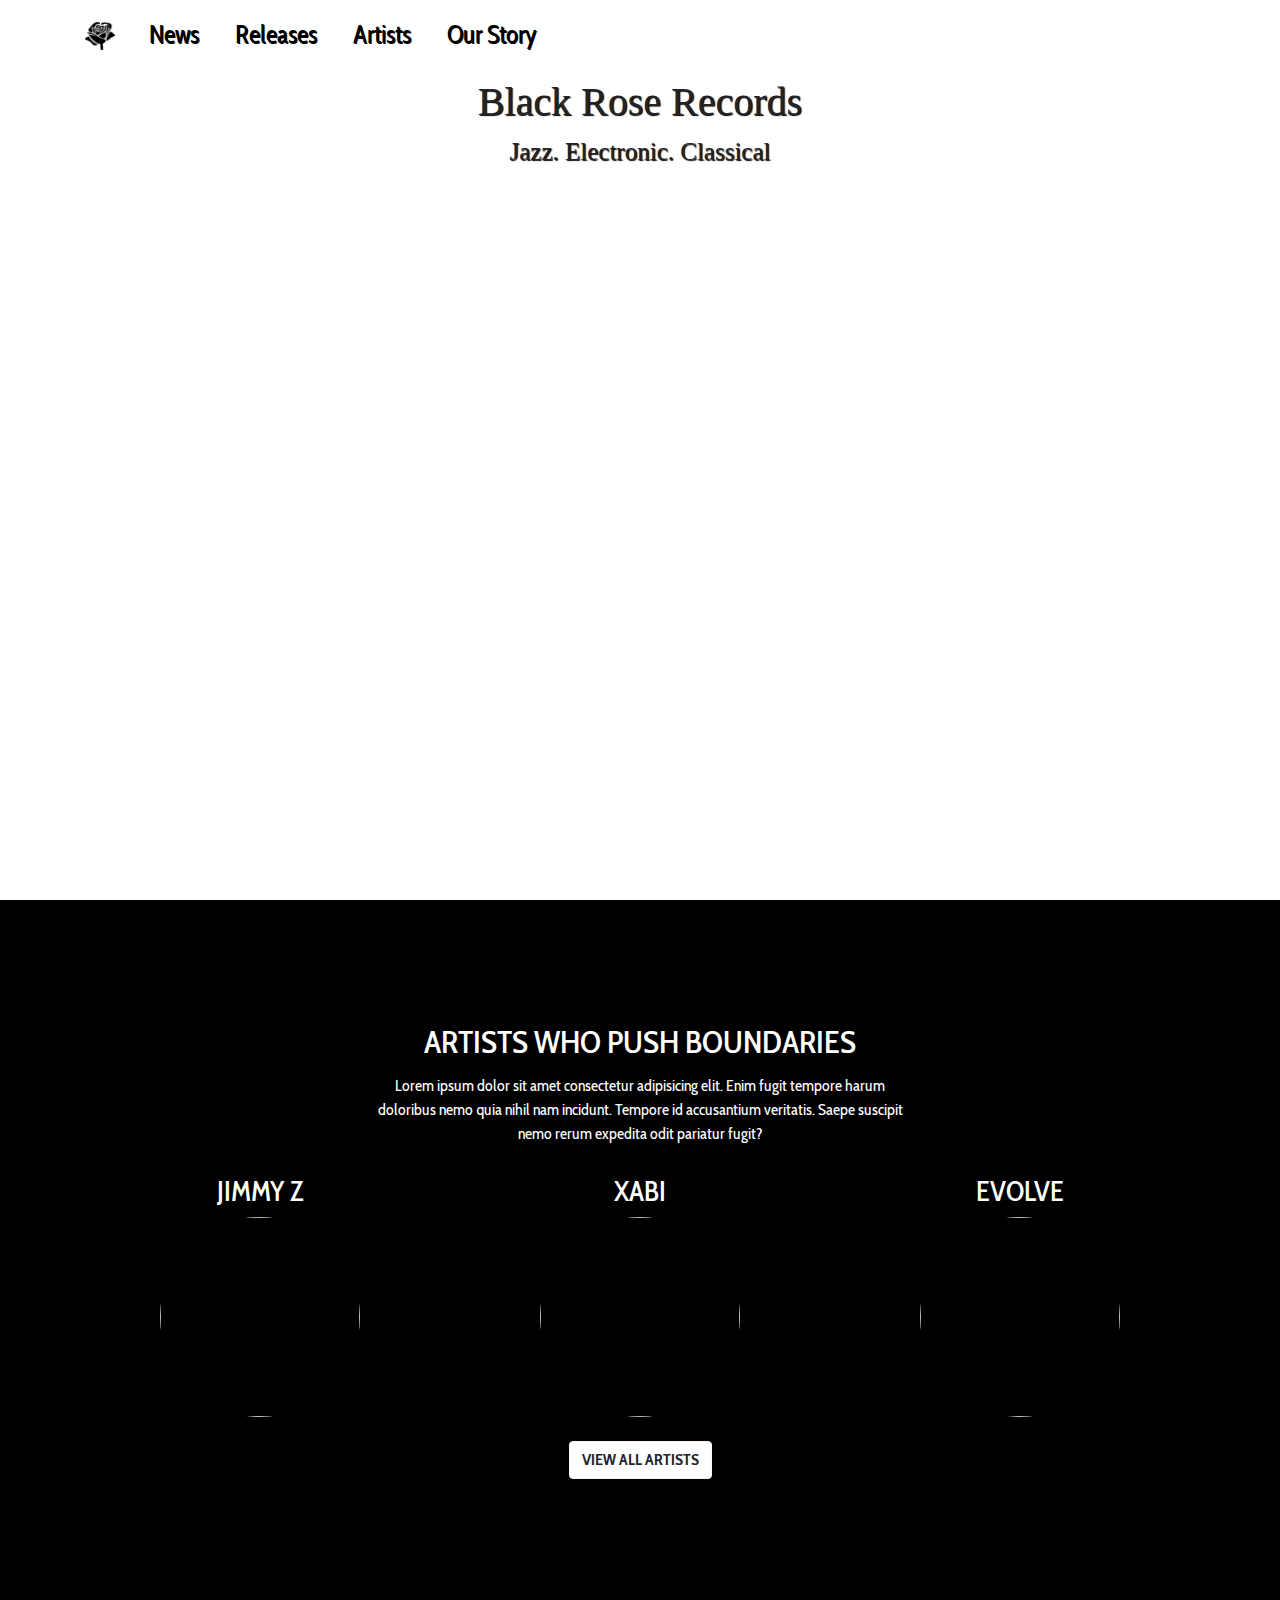
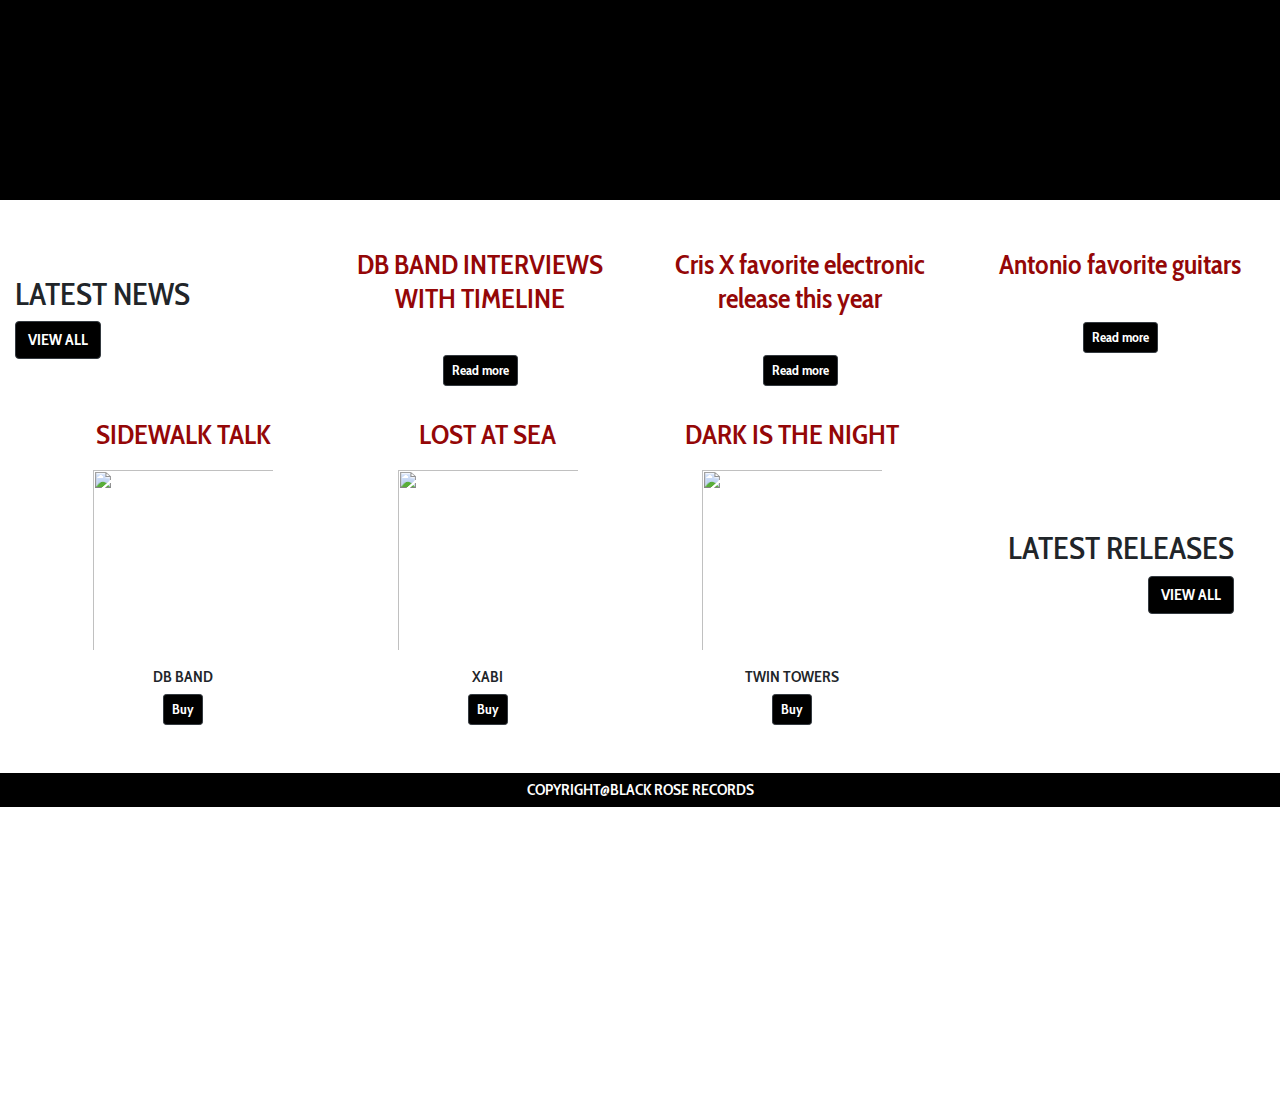
==== index.html @ dcd626a1 "website landing page" ====
<!DOCTYPE html>
<html lang="en">

<head>
    <meta charset="UTF-8">
    <meta name="viewport" content="width=device-width, initial-scale=1.0">
    <meta http-equiv="X-UA-Compatible" content="ie=edge">
    <title>Black Rose Records</title>

    <!-- Boostrap -->
    <link rel="stylesheet" href="https://stackpath.bootstrapcdn.com/bootstrap/4.3.1/css/bootstrap.min.css"
        integrity="sha384-ggOyR0iXCbMQv3Xipma34MD+dH/1fQ784/j6cY/iJTQUOhcWr7x9JvoRxT2MZw1T" crossorigin="anonymous">
    
    <!-- Font Awesome-->
    <script src="https://kit.fontawesome.com/4837e656e5.js"></script>
    <!--Google Fonts-->
    <link href="https://fonts.googleapis.com/css?family=Cabin+Condensed|Gentium+Book+Basic:700&display=swap" rel="stylesheet">

    <!-- My CSS-->
    <link rel="stylesheet" href="app.css">

</head>

<body>

    <nav class="navbar navbar-expand-lg fixed-top">
        <div class="container"> 
        
        
        <a class="navbar-brand order-2" href="index.html"><img src="rose-shape.png" alt="logo"></a> 
        <div class="navbar-bar order-1 order-lg-3 mr-auto">
            <a target="_blank" href="https://www.instagram.com/"><i class="fab fa-instagram "></i></a>
            <a target="_blank" href="https://twitter.com/home"><i class="fab fa-twitter-square "></i></a>
            <a target="_blank" href="https://www.facebook.com"><i class="fab fa-facebook-square "></i></a>
             
        </div>

        <button class="navbar-toggler ml-auto order-3" type="button" data-toggle="collapse" data-target="#navbarNavDropdown"
            aria-controls="navbarNavDropdown" aria-expanded="false" aria-label="Toggle navigation">
            <span class="navbar-toggler-icon"><i class="fas fa-bars"></i>
            </span>
        </button>
 <!-- <div>Icons made by <a href="https://www.flaticon.com/authors/freepik" title="Freepik">Freepik</a> from <a href="https://www.flaticon.com/" title="Flaticon">www.flaticon.com</a></div> -->

        <div class="collapse navbar-collapse order-3 order-lg-2" id="navbarNavDropdown">
            <ul class="navbar-nav">
                <li class="nav-item">
                    <a class="nav-link" href="views/news.html">News <span class="sr-only">(current)</span></a>
                </li>
                <li class="nav-item">
                    <a class="nav-link" href="views/releases.html">Releases <span class="sr-only">(current)</span></a>
                </li>
                <li class="nav-item">
                    <a class="nav-link" href="views/artist.html">Artists</a>
                </li>
                <li class="nav-item">
                    <a class="nav-link" href="views/ourstory.html">Our Story</a>
                </li>
            </ul>
        </div>
       
        
        
    </nav>


    <header>
        <div class="myflexTitle">
            <div class="title d-lg-block">
                <h1>Black Rose Records</h1>
                <h2>Jazz. Electronic. Classical</h2>
            </div>
            <div class="collage">
                <img src="https://images.unsplash.com/photo-1503853585905-d53f628e46ac?ixlib=rb-1.2.1&ixid=eyJhcHBfaWQiOjEyMDd9&auto=format&fit=crop&w=500&q=60"
                    alt="">
                <img src="https://images.pexels.com/photos/1694900/pexels-photo-1694900.jpeg?auto=compress&cs=tinysrgb&dpr=1&w=500"
                    alt="">
                <img src="https://images.pexels.com/photos/1813211/pexels-photo-1813211.jpeg?auto=compress&cs=tinysrgb&dpr=1&w=500"
                    alt=""> 
                    
            </div>
        </div>
    </header>

    
        <!--Brief label description-->
        <div id="infoOne" class="myflex">
            <div class="container pt-5">
                <div class="row justify-content-center">
                    <div class="col-6 text-center">
                        <h2>ARTISTS WHO PUSH BOUNDARIES</h2>
                        <p>Lorem ipsum dolor sit amet consectetur adipisicing elit. Enim fugit tempore harum doloribus nemo quia nihil nam incidunt. Tempore id accusantium veritatis. Saepe suscipit nemo rerum expedita odit pariatur fugit?</p>
                    </div>
                </div>
               
                <div id="artistCarousel" class="row my-2 text-center">
                    <div class="col-4">
                        <div>
                            <h3>JIMMY Z</h3>
                            <img class="bandProfile" src="https://images.pexels.com/photos/1358817/pexels-photo-1358817.jpeg?auto=compress&cs=tinysrgb&dpr=1&w=500" alt="">                            
                        </div>
                    </div>
                    <div class="col-4">
                        <div>
                            <h3>XABI</h3>
                            <img class="bandProfile" src="https://images.pexels.com/photos/2350325/pexels-photo-2350325.jpeg?auto=compress&cs=tinysrgb&dpr=1&w=500" alt="">
                    </div>
                    </div>
                    <div class="col-4">
                        <div>
                            <h3>EVOLVE</h3>
                            <img class="bandProfile" src="https://images.unsplash.com/photo-1486092642310-0c4e84309adb?ixlib=rb-1.2.1&ixid=eyJhcHBfaWQiOjEyMDd9&auto=format&fit=crop&w=500&q=60" alt="">                         
                        </div>
                    </div>
                    <div class="col-12 my-4 text-center order-first order-lg-last">
                        <a class="btn btn-light " href="/views/artist.html">VIEW ALL ARTISTS</a>
                    </div>
                </div>

             

            </div>

        </div>
        <!-- Artists -->
        <div id="infoTwo" class="myflex">
            <div class="container-fluid pt-5 align-items-center">
                <div class="row pb-3">
                    <div class="col col-lg-3 my-3 my-lg-0 align-self-center text-center text-lg-left">
                        <h2>LATEST NEWS</h2>
                         <a class="btn btn-dark m-0" href="/views/news.html">VIEW ALL</a>
                    </div>
                    <div class="col-12 col-lg-3 my-3 my-lg-0 text-center">
                        <h3>DB BAND INTERVIEWS WITH TIMELINE</h3>
                        <img class="img-fluid smallimg"src="https://images.pexels.com/photos/2479312/pexels-photo-2479312.jpeg?auto=compress&cs=tinysrgb&dpr=1&w=500" alt="">
                       <div>
                         <a class="btn btn-sm btn-dark mt-2" href="">Read more</a>  
                       </div>
                        
                    </div>
                    <div class="col-12 col-lg-3 my-3 my-lg-0 text-center">
                        <h3>Cris X favorite electronic release this year</h3>
                        <img class="img-fluid smallimg"src="https://images.pexels.com/photos/2479312/pexels-photo-2479312.jpeg?auto=compress&cs=tinysrgb&dpr=1&w=500" alt="">
                        <div>
                         <a class="btn btn-sm btn-dark mt-2" href="">Read more</a>   
                        </div>
                        
                    </div>
                    <div class="col-12 col-lg-3 my-3 my-lg-0 text-center">
                        <h3>Antonio favorite guitars</h3>
                        <img class="img-fluid smallimg"src="https://images.pexels.com/photos/210766/pexels-photo-210766.jpeg?auto=compress&cs=tinysrgb&dpr=1&w=500" alt="">
                        <div>
                            <a class="btn btn-sm btn-dark mt-2" href="">Read more</a>
                        </div>
                    </div>
                </div>
                <div class="row text-right m-3">
                    <div class="col-12 col-lg-3 my-3 my-lg-auto text-center">
                            <h3>SIDEWALK TALK</h3>
                            <img class="img-fluid albumimg"src="https://images.pexels.com/photos/2479312/pexels-photo-2479312.jpeg?auto=compress&cs=tinysrgb&dpr=1&w=500" alt="">
                            <p>DB BAND</p>
                            <a class="btn btn-sm btn-dark" href="">Buy</a>
                        </div>
                        <div class="col-12 col-lg-3 my-3 my-lg-auto text-center">
                            <h3>LOST AT SEA</h3>
                            <img class="img-fluid albumimg"src="https://images.unsplash.com/photo-1474204075013-fafcfee9bfd7?ixlib=rb-1.2.1&ixid=eyJhcHBfaWQiOjEyMDd9&auto=format&fit=crop&w=500&q=60" alt="">
                           <p>XABI</p>
                            <a class="btn btn-sm btn-dark" href="">Buy</a>
                        </div>
                        <div class="col-12 col-lg-3 my-3 my-lg-auto text-center">
                            <h3>DARK IS THE NIGHT</h3>
                            <img class="img-fluid albumimg"src="https://images.unsplash.com/photo-1542107362-914757b935e1?ixlib=rb-1.2.1&ixid=eyJhcHBfaWQiOjEyMDd9&auto=format&fit=crop&w=500&q=60" alt="">
                            <p>TWIN TOWERS</p>
                            <a class="btn btn-sm btn-dark" href="">Buy</a>
                        </div>
                        <div class="col align-self-center my-3 my-lg-auto order-first order-lg-last text-center text-lg-right">
                                <h2>LATEST RELEASES</h2>
                                <a class="btn btn-dark  m-0" href="/views/releases.html">VIEW ALL</a>
                        </div>
                </div> 
                <div id="footer" class="row text-center mt-5">
                    <div class="col">
                        <p>COPYRIGHT@BLACK ROSE RECORDS</p>
                    </div>
                </div>

               
            
            </div>      
           
           
        </div>  

      
         
                
            
  









    <!-- Boostrap scripts-->
    <script src="https://code.jquery.com/jquery-3.3.1.slim.min.js"
        integrity="sha384-q8i/X+965DzO0rT7abK41JStQIAqVgRVzpbzo5smXKp4YfRvH+8abtTE1Pi6jizo"
        crossorigin="anonymous"></script>
    <script src="https://cdnjs.cloudflare.com/ajax/libs/popper.js/1.14.7/umd/popper.min.js"
        integrity="sha384-UO2eT0CpHqdSJQ6hJty5KVphtPhzWj9WO1clHTMGa3JDZwrnQq4sF86dIHNDz0W1"
        crossorigin="anonymous"></script>
    <script src="https://stackpath.bootstrapcdn.com/bootstrap/4.3.1/js/bootstrap.min.js"
        integrity="sha384-JjSmVgyd0p3pXB1rRibZUAYoIIy6OrQ6VrjIEaFf/nJGzIxFDsf4x0xIM+B07jRM"
        crossorigin="anonymous"></script>

    <!-- MY javascript-->
    <script src="app.js"></script>
</body>

</html>
---- app.css ----
* {
    margin: 0px;
    padding: 0px;
    border: 0px;
}

body {
    font-family: 'Cabin Condensed', sans-serif;
}

.navbar {
    justify-content: none;
    background-color: white;
}


.navbar li a {
    color: black;
    margin: 0 10px;
    font-size: 25px;
    transition: 0.5s;
    text-shadow: 1px 1px #000000;
}
a .fab {
    font-size: 30px;
    color: black;
}
a:hover .fab {
    color: rgb(148, 7, 7);;
    transition: 0.5s;
}

.logo {
    width: 100px;
}

.navbar-brand img {
    width: 50px;
}
.navbar a:hover {
    color: rgb(148, 7, 7);;
    text-decoration: underline;
}
.navbar a.active  {
    color: rgb(148, 7, 7);;
    text-decoration: underline;
}

.collage img {
    width: 300px;
    padding: 0px;
    margin: 0px;
    border: 0px;
    border-radius: 15px;
    box-shadow: 3px 3px 5px #1f1f1f94
}

.myflexTitle {
    display: inline-flex;
    width: 100%;
    min-height: 100vh;
}

.myflex{
    display: inline-flex;
    width: 100%;
    min-height: 100vh;

}

.title {
    width: 45%;
    align-self: center;
    text-align: center;
    font-family: 'Gentium Book Basic', serif;
    text-shadow: 1px 1px 1px #000000;
}

.title h1 {
    font-size: 60px;
}

.titlefont {
    font-family: 'Gentium Book Basic', serif;
}

.collage {
    position: relative;
    margin: 30px 1%;
    max-width: 40%;

}

.collage img {
    position: absolute;
  
}

.collage img:nth-child(1){
    top: 130px;

}
.collage img:nth-child(2){
    top: 90px;
    left: 200px;
}
.collage img:nth-child(3){
    top: 50px;
    left: 400px;
    z-index: -1;
}

#infoOne {
    background-color: black;
    color: white;
    padding-top: 75px;
    line-height: 1.5rem;
}

#infoOne p {
    
    padding: 5px;
}

.bandProfile {
    width: 300px;
    height: 300px;
    border-radius: 50%;
    object-fit: cover;
}

#infoTwo {
    padding-top: 0px;
}

#infoTwo p {
    font-weight: 600;
    padding: 0px;
    margin: 5px;

}

#infoTwo h3 {
    color: rgb(148, 7, 7);
    font-weight: 600;
}

.smallimg {
    width: 300px;
}

.albumimg {
    width: 200px;
    height: 200px;
    padding: 10px;
    object-fit: cover;
}

.btn-light {
    background-color: white;
    font-weight: bold;
}

.btn-dark {
    background-color: black;
    transition:  0.5s;
    font-weight: bold;
}

.btn-dark:hover, .btn-light:hover {
    background-color: rgb(148, 7, 7);;
    border: 1px rgb(148, 7, 7) solid;
    color: white;
    font-weight: bold;
}

#footer {
    background-color: black;
    color: white;
    margin-top: 150px;
}

/* MEDIA SECTION */

@media (max-width: 1300px) { 

    .title {
        max-width: 100%;
    }
    
    .title h1 {
        font-size: 40px;
        padding: 3px;
    }

    .title h2 {
        font-size: 25px;
        padding: 0px;
    }
  

    .myflexTitle {
        padding-top: 75px;
        flex-direction: column;
    }

    .collage {
        max-width: 75%;
        margin: 0 12.5%;
    }

    .collage img {
    width: 215px;

        }


    .collage img:nth-child(1){
        top: 100px;
        left: 200px;
    
    }
    .collage img:nth-child(2){
        top: 25px;
        left: 320px;
    }
    .collage img:nth-child(3){
        top: 50px;
        left: 440px;
        z-index: -1;
    }

    .navbar-brand img {
        width: 30px;
    }

    a.fab {
        font-size: 15px;
        padding: 0 10px;
    }

    .bandProfile {
        width: 200px;
        height: 200px;
        border-radius: 50%;
        object-fit: cover;
    }


 }

 @media (max-width: 990px) {
     
    .collage img {
        width: 175px;
       
    }
    .collage img:nth-child(1){
        top: 100px;
        left: 115px;
       
    
    }
    .collage img:nth-child(2){
        top: 25px;
        left: 225px;
    }
    .collage img:nth-child(3){
        top: 50px;
        left: 350px;
        z-index: -1;
    }




  }


 /* Medium devices (tablets, 768px and up) */
@media (max-width: 767px) { 
   

       .collage img {
        width: 150px;
    }
    .collage img:nth-child(1){
        top: 100px;
        left: 70px;
       
    
    }
    .collage img:nth-child(2){
        top: 25px;
        left: 155px;
    }
    .collage img:nth-child(3){
        top: 50px;
        left: 255px;
        z-index: -1;
    }
    
    .title h1 {
        font-size: 30px;
        padding: 3px;
    }

    .title h2 {
        font-size: 18px;
        padding: 0px;
    }

    .bandProfile {
        width: 100px;
        height: 100px;
       
    }




}


/* Small devices (landscape phones, 576px and up) */
@media (max-width: 575px) { 
   

    .collage img {
        width: 150px;
    }
    .collage img:nth-child(1){
        top: 100px;
        left: 15px;
       
    
    }
    .collage img:nth-child(2){
        top: 25px;
        left: 90px;
    }
    .collage img:nth-child(3){
        top: 50px;
        left: 190px;
        z-index: -1;
    }

    .title h1 {
        font-size: 30px;
        padding: 3px;
    }

    .title h2 {
        font-size: 18px;
        padding: 0px;
    }
  

    .myflexTitle {
        padding-top: 75px;
        flex-direction: column;
    }


 }
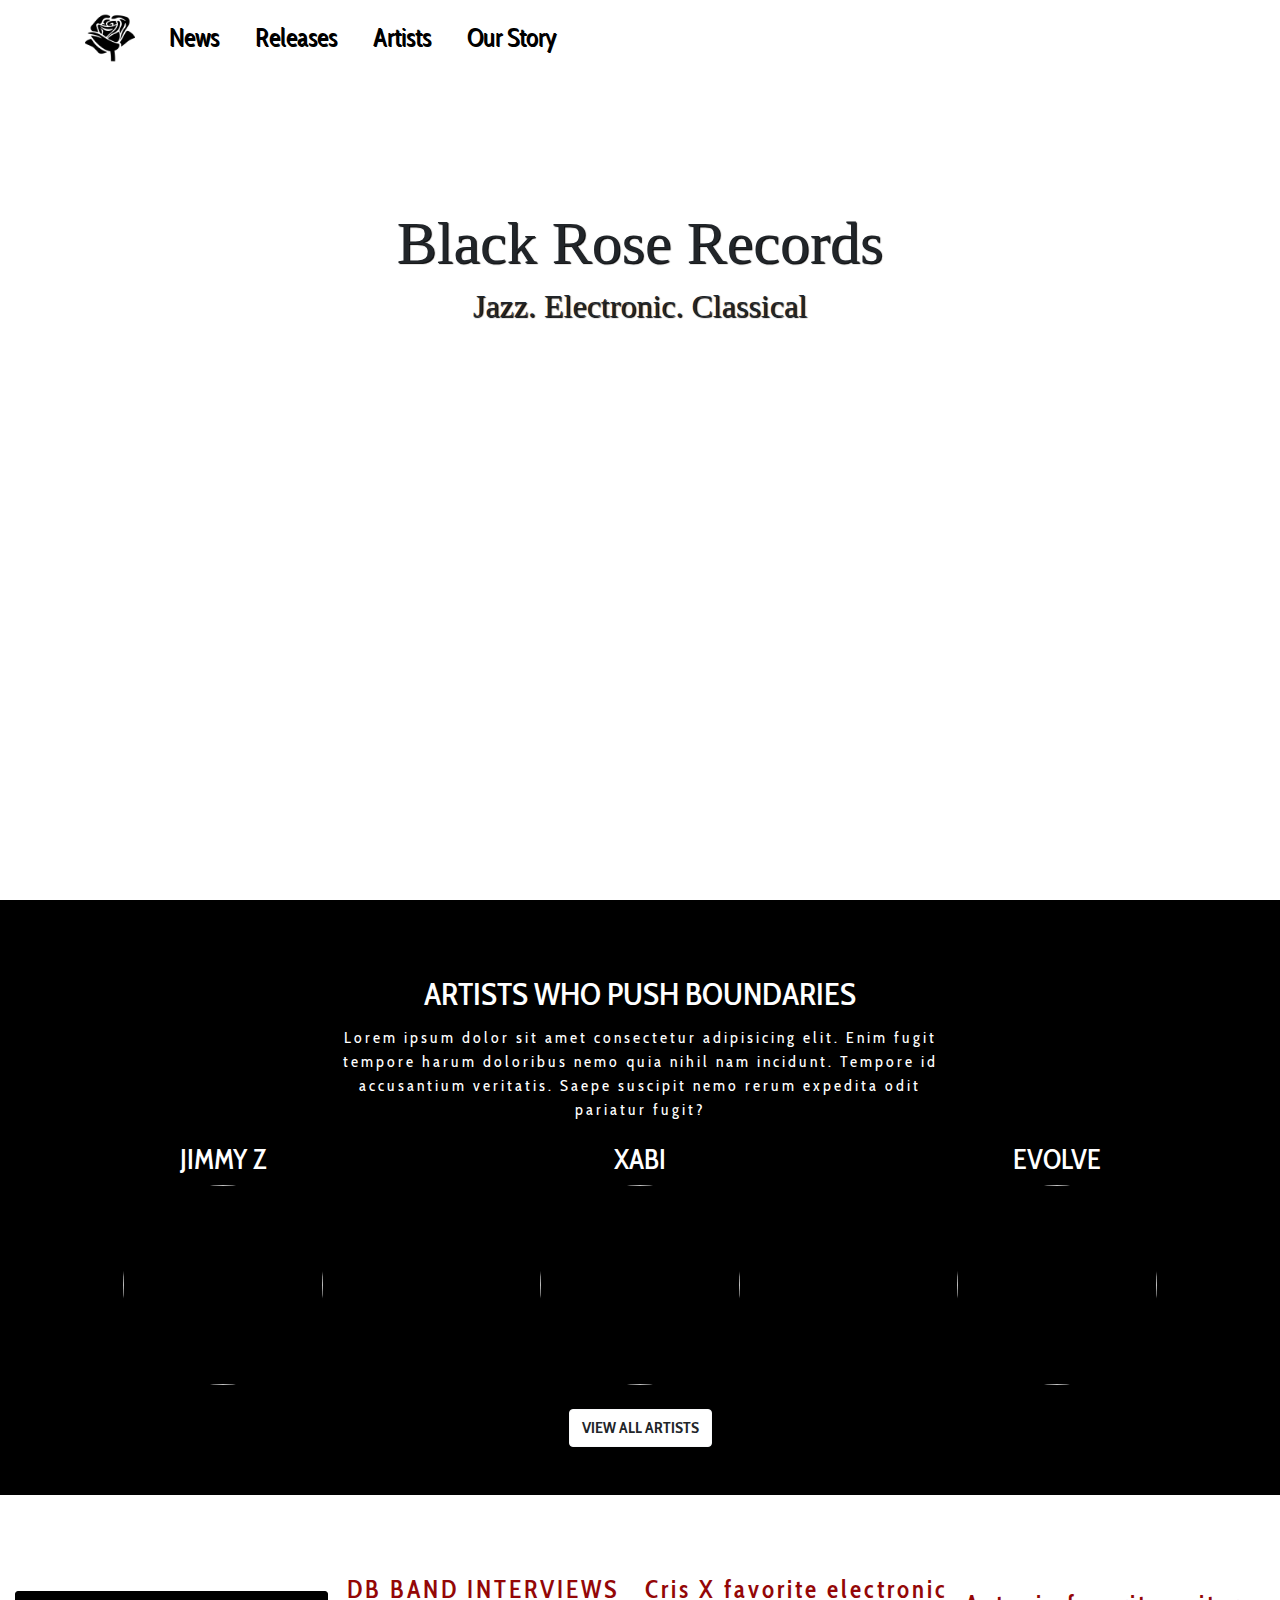
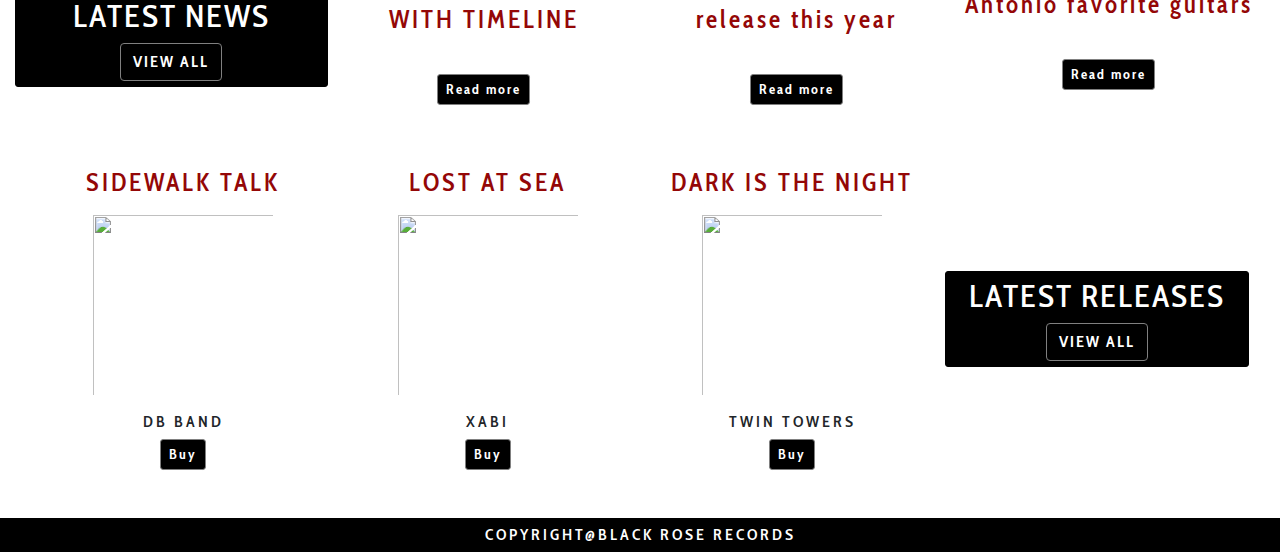
==== commit b4126da4: "adjust for mobile" ====
--- a/index.html
+++ b/index.html
@@ -10,192 +10,218 @@
     <!-- Boostrap -->
     <link rel="stylesheet" href="https://stackpath.bootstrapcdn.com/bootstrap/4.3.1/css/bootstrap.min.css"
         integrity="sha384-ggOyR0iXCbMQv3Xipma34MD+dH/1fQ784/j6cY/iJTQUOhcWr7x9JvoRxT2MZw1T" crossorigin="anonymous">
-    
+
     <!-- Font Awesome-->
     <script src="https://kit.fontawesome.com/4837e656e5.js"></script>
     <!--Google Fonts-->
-    <link href="https://fonts.googleapis.com/css?family=Cabin+Condensed|Gentium+Book+Basic:700&display=swap" rel="stylesheet">
+    <link href="https://fonts.googleapis.com/css?family=Cabin+Condensed|Gentium+Book+Basic:700&display=swap"
+        rel="stylesheet">
 
     <!-- My CSS-->
-    <link rel="stylesheet" href="app.css">
+    <link rel="stylesheet" href="stylesheets/app.css">
 
 </head>
 
 <body>
 
     <nav class="navbar navbar-expand-lg fixed-top">
-        <div class="container"> 
-        
-        
-        <a class="navbar-brand order-2" href="index.html"><img src="rose-shape.png" alt="logo"></a> 
-        <div class="navbar-bar order-1 order-lg-3 mr-auto">
-            <a target="_blank" href="https://www.instagram.com/"><i class="fab fa-instagram "></i></a>
-            <a target="_blank" href="https://twitter.com/home"><i class="fab fa-twitter-square "></i></a>
-            <a target="_blank" href="https://www.facebook.com"><i class="fab fa-facebook-square "></i></a>
-             
-        </div>
-
-        <button class="navbar-toggler ml-auto order-3" type="button" data-toggle="collapse" data-target="#navbarNavDropdown"
-            aria-controls="navbarNavDropdown" aria-expanded="false" aria-label="Toggle navigation">
-            <span class="navbar-toggler-icon"><i class="fas fa-bars"></i>
-            </span>
-        </button>
- <!-- <div>Icons made by <a href="https://www.flaticon.com/authors/freepik" title="Freepik">Freepik</a> from <a href="https://www.flaticon.com/" title="Flaticon">www.flaticon.com</a></div> -->
-
-        <div class="collapse navbar-collapse order-3 order-lg-2" id="navbarNavDropdown">
-            <ul class="navbar-nav">
-                <li class="nav-item">
-                    <a class="nav-link" href="views/news.html">News <span class="sr-only">(current)</span></a>
-                </li>
-                <li class="nav-item">
-                    <a class="nav-link" href="views/releases.html">Releases <span class="sr-only">(current)</span></a>
-                </li>
-                <li class="nav-item">
-                    <a class="nav-link" href="views/artist.html">Artists</a>
-                </li>
-                <li class="nav-item">
-                    <a class="nav-link" href="views/ourstory.html">Our Story</a>
-                </li>
-            </ul>
-        </div>
-       
-        
-        
+        <div class="container">
+
+
+            <a class="navbar-brand order-2" href="index.html"><img src="resources/rose-shape.png" alt="logo"></a>
+            <div class="navbar-bar order-1 order-lg-3 mr-auto">
+                <a target="_blank" href="https://www.instagram.com/"><i class="fab fa-instagram "></i></a>
+                <a target="_blank" href="https://twitter.com/home"><i class="fab fa-twitter-square "></i></a>
+                <a target="_blank" href="https://www.facebook.com"><i class="fab fa-facebook-square "></i></a>
+
+            </div>
+
+            <button class="navbar-toggler ml-auto order-3" type="button" data-toggle="collapse"
+                data-target="#navbarNavDropdown" aria-controls="navbarNavDropdown" aria-expanded="false"
+                aria-label="Toggle navigation">
+                <span class="navbar-toggler-icon"><i class="fas fa-bars"></i>
+                </span>
+            </button>
+            <!-- <div>Icons made by <a href="https://www.flaticon.com/authors/freepik" title="Freepik">Freepik</a> from <a href="https://www.flaticon.com/" title="Flaticon">www.flaticon.com</a></div> -->
+
+            <div class="collapse navbar-collapse order-3 order-lg-2" id="navbarNavDropdown">
+                <ul class="navbar-nav text-center">
+                    <li class="nav-item">
+                        <a class="nav-link" href="views/news.html">News <span class="sr-only">(current)</span></a>
+                    </li>
+                    <li class="nav-item">
+                        <a class="nav-link" href="views/releases.html">Releases <span
+                                class="sr-only">(current)</span></a>
+                    </li>
+                    <li class="nav-item">
+                        <a class="nav-link" href="views/artist.html">Artists</a>
+                    </li>
+                    <li class="nav-item">
+                        <a class="nav-link" href="views/ourstory.html">Our Story</a>
+                    </li>
+                </ul>
+            </div>
+
+
+
     </nav>
 
 
-    <header>
-        <div class="myflexTitle">
-            <div class="title d-lg-block">
+
+
+    <div id="coverpage" class="container-fluid min-vh-100 no-gutters">
+        <div class="row justify-content-center no-gutters">
+            <div class="col pb-2 align-self-center text-center title">
                 <h1>Black Rose Records</h1>
                 <h2>Jazz. Electronic. Classical</h2>
             </div>
-            <div class="collage">
-                <img src="https://images.unsplash.com/photo-1503853585905-d53f628e46ac?ixlib=rb-1.2.1&ixid=eyJhcHBfaWQiOjEyMDd9&auto=format&fit=crop&w=500&q=60"
-                    alt="">
-                <img src="https://images.pexels.com/photos/1694900/pexels-photo-1694900.jpeg?auto=compress&cs=tinysrgb&dpr=1&w=500"
-                    alt="">
-                <img src="https://images.pexels.com/photos/1813211/pexels-photo-1813211.jpeg?auto=compress&cs=tinysrgb&dpr=1&w=500"
-                    alt=""> 
-                    
-            </div>
-        </div>
-    </header>
-
-    
-        <!--Brief label description-->
-        <div id="infoOne" class="myflex">
-            <div class="container pt-5">
-                <div class="row justify-content-center">
-                    <div class="col-6 text-center">
-                        <h2>ARTISTS WHO PUSH BOUNDARIES</h2>
-                        <p>Lorem ipsum dolor sit amet consectetur adipisicing elit. Enim fugit tempore harum doloribus nemo quia nihil nam incidunt. Tempore id accusantium veritatis. Saepe suscipit nemo rerum expedita odit pariatur fugit?</p>
-                    </div>
-                </div>
-               
-                <div id="artistCarousel" class="row my-2 text-center">
-                    <div class="col-4">
-                        <div>
-                            <h3>JIMMY Z</h3>
-                            <img class="bandProfile" src="https://images.pexels.com/photos/1358817/pexels-photo-1358817.jpeg?auto=compress&cs=tinysrgb&dpr=1&w=500" alt="">                            
-                        </div>
-                    </div>
-                    <div class="col-4">
-                        <div>
-                            <h3>XABI</h3>
-                            <img class="bandProfile" src="https://images.pexels.com/photos/2350325/pexels-photo-2350325.jpeg?auto=compress&cs=tinysrgb&dpr=1&w=500" alt="">
-                    </div>
-                    </div>
-                    <div class="col-4">
-                        <div>
-                            <h3>EVOLVE</h3>
-                            <img class="bandProfile" src="https://images.unsplash.com/photo-1486092642310-0c4e84309adb?ixlib=rb-1.2.1&ixid=eyJhcHBfaWQiOjEyMDd9&auto=format&fit=crop&w=500&q=60" alt="">                         
-                        </div>
-                    </div>
-                    <div class="col-12 my-4 text-center order-first order-lg-last">
-                        <a class="btn btn-light " href="/views/artist.html">VIEW ALL ARTISTS</a>
-                    </div>
-                </div>
-
-             
-
-            </div>
-
-        </div>
-        <!-- Artists -->
-        <div id="infoTwo" class="myflex">
-            <div class="container-fluid pt-5 align-items-center">
-                <div class="row pb-3">
-                    <div class="col col-lg-3 my-3 my-lg-0 align-self-center text-center text-lg-left">
-                        <h2>LATEST NEWS</h2>
-                         <a class="btn btn-dark m-0" href="/views/news.html">VIEW ALL</a>
-                    </div>
-                    <div class="col-12 col-lg-3 my-3 my-lg-0 text-center">
-                        <h3>DB BAND INTERVIEWS WITH TIMELINE</h3>
-                        <img class="img-fluid smallimg"src="https://images.pexels.com/photos/2479312/pexels-photo-2479312.jpeg?auto=compress&cs=tinysrgb&dpr=1&w=500" alt="">
-                       <div>
-                         <a class="btn btn-sm btn-dark mt-2" href="">Read more</a>  
-                       </div>
-                        
-                    </div>
-                    <div class="col-12 col-lg-3 my-3 my-lg-0 text-center">
-                        <h3>Cris X favorite electronic release this year</h3>
-                        <img class="img-fluid smallimg"src="https://images.pexels.com/photos/2479312/pexels-photo-2479312.jpeg?auto=compress&cs=tinysrgb&dpr=1&w=500" alt="">
-                        <div>
-                         <a class="btn btn-sm btn-dark mt-2" href="">Read more</a>   
-                        </div>
-                        
-                    </div>
-                    <div class="col-12 col-lg-3 my-3 my-lg-0 text-center">
-                        <h3>Antonio favorite guitars</h3>
-                        <img class="img-fluid smallimg"src="https://images.pexels.com/photos/210766/pexels-photo-210766.jpeg?auto=compress&cs=tinysrgb&dpr=1&w=500" alt="">
-                        <div>
-                            <a class="btn btn-sm btn-dark mt-2" href="">Read more</a>
-                        </div>
-                    </div>
-                </div>
-                <div class="row text-right m-3">
-                    <div class="col-12 col-lg-3 my-3 my-lg-auto text-center">
-                            <h3>SIDEWALK TALK</h3>
-                            <img class="img-fluid albumimg"src="https://images.pexels.com/photos/2479312/pexels-photo-2479312.jpeg?auto=compress&cs=tinysrgb&dpr=1&w=500" alt="">
-                            <p>DB BAND</p>
-                            <a class="btn btn-sm btn-dark" href="">Buy</a>
-                        </div>
-                        <div class="col-12 col-lg-3 my-3 my-lg-auto text-center">
-                            <h3>LOST AT SEA</h3>
-                            <img class="img-fluid albumimg"src="https://images.unsplash.com/photo-1474204075013-fafcfee9bfd7?ixlib=rb-1.2.1&ixid=eyJhcHBfaWQiOjEyMDd9&auto=format&fit=crop&w=500&q=60" alt="">
-                           <p>XABI</p>
-                            <a class="btn btn-sm btn-dark" href="">Buy</a>
-                        </div>
-                        <div class="col-12 col-lg-3 my-3 my-lg-auto text-center">
-                            <h3>DARK IS THE NIGHT</h3>
-                            <img class="img-fluid albumimg"src="https://images.unsplash.com/photo-1542107362-914757b935e1?ixlib=rb-1.2.1&ixid=eyJhcHBfaWQiOjEyMDd9&auto=format&fit=crop&w=500&q=60" alt="">
-                            <p>TWIN TOWERS</p>
-                            <a class="btn btn-sm btn-dark" href="">Buy</a>
-                        </div>
-                        <div class="col align-self-center my-3 my-lg-auto order-first order-lg-last text-center text-lg-right">
-                                <h2>LATEST RELEASES</h2>
-                                <a class="btn btn-dark  m-0" href="/views/releases.html">VIEW ALL</a>
-                        </div>
-                </div> 
-                <div id="footer" class="row text-center mt-5">
-                    <div class="col">
-                        <p>COPYRIGHT@BLACK ROSE RECORDS</p>
-                    </div>
-                </div>
-
-               
-            
-            </div>      
-           
-           
-        </div>  
-
-      
-         
-                
-            
-  
+
+        </div>
+        <div class="row d-none d-sm-block mt-4 justify-content-end">
+            <div class="col d-inline-flex flex-row justify-content-center">
+                    <img class="img-fluid coverpics"
+                        src="https://images.unsplash.com/photo-1503853585905-d53f628e46ac?ixlib=rb-1.2.1&ixid=eyJhcHBfaWQiOjEyMDd9&auto=format&fit=crop&w=500&q=60"
+                        alt="">
+                    <img class="img-fluid coverpics"
+                        src="https://images.pexels.com/photos/1694900/pexels-photo-1694900.jpeg?auto=compress&cs=tinysrgb&dpr=1&w=500"
+                        alt="">
+                    <img class="img-fluid coverpics justify-content-center"
+                        src="https://images.pexels.com/photos/1813211/pexels-photo-1813211.jpeg?auto=compress&cs=tinysrgb&dpr=1&w=500"             alt="">
+            </div>
+        </div>
+    </div>
+
+
+
+
+
+
+
+
+    <!--Brief label description-->
+    <div id="infoOne" class="container-fluid no-gutters">
+        <div class="row justify-content-center">
+            <div class="col-12 col-md-6 text-center">
+                <h2>ARTISTS WHO PUSH BOUNDARIES</h2>
+                <p>Lorem ipsum dolor sit amet consectetur adipisicing elit. Enim fugit tempore harum doloribus nemo
+                    quia nihil nam incidunt. Tempore id accusantium veritatis. Saepe suscipit nemo rerum expedita
+                    odit pariatur fugit?</p>
+            </div>
+        </div>
+
+        <div id="artistCarousel" class="row no-gutters text-center pb-4">
+            <div class="col-4">
+                <div>
+                    <h3>JIMMY Z</h3>
+                    <img class="bandProfile img-fluid"
+                        src="https://images.pexels.com/photos/1358817/pexels-photo-1358817.jpeg?auto=compress&cs=tinysrgb&dpr=1&w=500"
+                        alt="">
+                </div>
+            </div>
+            <div class="col-4">
+                <div>
+                    <h3>XABI</h3>
+                    <img class="bandProfile img-fluid"
+                        src="https://images.pexels.com/photos/2350325/pexels-photo-2350325.jpeg?auto=compress&cs=tinysrgb&dpr=1&w=500"
+                        alt="">
+                </div>
+            </div>
+            <div class="col-4">
+                <div>
+                    <h3>EVOLVE</h3>
+                    <img class="bandProfile img-fluid"
+                        src="https://images.unsplash.com/photo-1486092642310-0c4e84309adb?ixlib=rb-1.2.1&ixid=eyJhcHBfaWQiOjEyMDd9&auto=format&fit=crop&w=500&q=60"
+                        alt="">
+                </div>
+            </div>
+            <div class="col-12 my-4 text-center order-first order-lg-last">
+                <a class="btn btn-light " href="/views/artist.html">VIEW ALL ARTISTS</a>
+            </div>
+        </div>
+    </div>
+
+    <!-- Artists -->
+    <div id="infoTwo" class="container-fluid pt-5 align-items-center">
+        <div class="row pb-3 align-items-center no-gutters">
+            <div class="col title2 mt-5 col-lg-3 mb-5 text-center">
+                <h2>LATEST NEWS</h2>
+                <a class="btn btn-dark" href="/views/news.html">VIEW ALL</a>
+            </div>
+            <div class="col-12 col-lg-3 text-center">
+                <h3>DB BAND INTERVIEWS WITH TIMELINE</h3>
+                <img class="img-fluid smallimg"
+                    src="https://images.pexels.com/photos/2479312/pexels-photo-2479312.jpeg?auto=compress&cs=tinysrgb&dpr=1&w=500"
+                    alt="">
+                <div>
+                    <a class="btn btn-sm btn-dark mt-2" href="">Read more</a>
+                </div>
+
+            </div>
+            <div class="col-12 col-lg-3 text-center">
+                <h3>Cris X favorite electronic release this year</h3>
+                <img class="img-fluid smallimg"
+                    src="https://images.pexels.com/photos/2479312/pexels-photo-2479312.jpeg?auto=compress&cs=tinysrgb&dpr=1&w=500"
+                    alt="">
+                <div>
+                    <a class="btn btn-sm btn-dark mt-2" href="">Read more</a>
+                </div>
+
+            </div>
+            <div class="col-12 col-lg-3 my-3 my-lg-0 text-center">
+                <h3>Antonio favorite guitars</h3>
+                <img class="img-fluid smallimg"
+                    src="https://images.pexels.com/photos/210766/pexels-photo-210766.jpeg?auto=compress&cs=tinysrgb&dpr=1&w=500"
+                    alt="">
+                <div>
+                    <a class="btn btn-sm btn-dark mt-2" href="">Read more</a>
+                </div>
+            </div>
+        </div>
+        <div class="row text-right m-3 no-gutters">
+            <div class="col-12 col-lg-3 my-4 my-lg-auto text-center">
+                <h3>SIDEWALK TALK</h3>
+                <img class="img-fluid albumimg"
+                    src="https://images.pexels.com/photos/2479312/pexels-photo-2479312.jpeg?auto=compress&cs=tinysrgb&dpr=1&w=500"
+                    alt="">
+                <p>DB BAND</p>
+                <a class="btn btn-sm btn-dark" href="">Buy</a>
+            </div>
+            <div class="col-12 col-lg-3 my-4 my-lg-auto text-center">
+                <h3>LOST AT SEA</h3>
+                <img class="img-fluid albumimg"
+                    src="https://images.unsplash.com/photo-1474204075013-fafcfee9bfd7?ixlib=rb-1.2.1&ixid=eyJhcHBfaWQiOjEyMDd9&auto=format&fit=crop&w=500&q=60"
+                    alt="">
+                <p>XABI</p>
+                <a class="btn btn-sm btn-dark" href="">Buy</a>
+            </div>
+            <div class="col-12 col-lg-3 my-4 my-lg-auto text-center">
+                <h3>DARK IS THE NIGHT</h3>
+                <img class="img-fluid albumimg"
+                    src="https://images.unsplash.com/photo-1542107362-914757b935e1?ixlib=rb-1.2.1&ixid=eyJhcHBfaWQiOjEyMDd9&auto=format&fit=crop&w=500&q=60"
+                    alt="">
+                <p>TWIN TOWERS</p>
+                <a class="btn btn-sm btn-dark" href="">Buy</a>
+            </div>
+            <div class="col title2 my-lg-auto order-first order-lg-last text-center">
+                <h2>LATEST RELEASES</h2>
+                <a class="btn btn-dark  m-0" href="/views/releases.html">VIEW ALL</a>
+            </div>
+        </div>
+        <div id="footer" class="row text-center mt-5">
+            <div class="col">
+                <p>COPYRIGHT@BLACK ROSE RECORDS</p>
+            </div>
+        </div>
+    </div>
+
+
+
+
+
+
+
+
+
 
 
 
@@ -217,7 +243,7 @@
         crossorigin="anonymous"></script>
 
     <!-- MY javascript-->
-    <script src="app.js"></script>
+    <script src="scripts/app.js"></script>
 </body>
 
 </html>--- a/stylesheets/app.css
+++ b/stylesheets/app.css
@@ -0,0 +1,280 @@
+* {
+    margin: 0px;
+    padding: 0px;
+    border: 0px;
+}
+
+body {
+    font-family: 'Cabin Condensed', sans-serif;
+}
+
+.navbar {
+    justify-content: center;
+    background-color: white;
+}
+
+
+.navbar li a {
+    color: black;
+    margin: 0 10px;
+    font-size: 25px;
+    transition: 0.5s;
+    text-shadow: 1px 1px #000000;
+}
+
+/* resize icons and logo */
+a .fab {
+    font-size: 30px;
+    color: black;
+}
+a:hover .fab {
+    color: rgb(148, 7, 7);;
+    transition: 0.5s;
+}
+
+.logo {
+    width: 100px;
+}
+
+.navbar-brand img {
+    width: 50px;
+}
+
+/* style hover */
+.navbar a:hover {
+    color: rgb(148, 7, 7);;
+    text-decoration: underline;
+}
+.navbar a.active  {
+    color: rgb(148, 7, 7);;
+    text-decoration: underline;
+}
+
+.title {
+    font-family: 'Gentium Book Basic', serif;
+    text-shadow: 1px 1px 1px #000000;
+}
+.title h1 {
+    font-size: 60px;
+}
+
+#infoOne {
+    background-color: black;
+    color: white;
+    padding-top: 75px;
+    line-height: 1.5rem;
+}
+
+#infoOne p {
+   padding: 5px;
+}
+
+.bandProfile {
+    width: 200px;
+    height: 200px;
+    border-radius: 50%;
+    object-fit: cover;
+}
+
+#infoTwo {
+    padding-top: 0px;
+    letter-spacing: 2px;
+}
+
+#infoTwo h3, p {
+    letter-spacing: 3px;
+}
+
+#infoTwo p {
+    font-weight: 600;
+    padding: 0px;
+    margin: 5px;
+
+}
+
+#infoTwo h3 {
+    color: rgb(148, 7, 7);
+    font-weight: 600;
+    font-size: 25px;
+}
+
+.title2 {
+    background-color: black;
+    color:white;
+    border: 1px solid black;
+    padding: 5px 0px;
+    border-radius: 3px;
+}
+
+.title2 h3 {
+    font-size: 40px;
+}
+
+.smallimg {
+    width: 200px;
+    object-fit: cover;
+}
+
+.albumimg {
+    width: 200px;
+    height: 200px;
+    padding: 10px;
+    object-fit: cover;
+}
+
+.btn-light {
+    background-color: white;
+    font-weight: bold;
+}
+
+.btn-dark {
+    background-color: black;
+    transition:  0.5s;
+    font-weight: bold;
+    border-color: gray;
+}
+
+.btn-dark:hover, .btn-light:hover {
+    background-color: rgb(148, 7, 7);;
+    border: 1px rgb(148, 7, 7) solid;
+    color: white;
+    font-weight: bold;
+}
+
+#footer {
+    background-color: black;
+    color: white;
+    margin-top: 150px;
+}
+
+/* MEDIA SECTION */
+
+@media (min-height: )
+
+@media (max-width: 1300px) { 
+
+    .title {
+        max-width: 100%;
+    }
+    
+    .title h1 {
+       
+    }
+
+    .title h2 {
+       
+    }
+  
+
+    .navbar-brand img {
+        width: 30px;
+    }
+
+    a.fab {
+        font-size: 15px;
+        padding: 0 10px;
+    }
+
+    .bandProfile {
+        width: 200px;
+        height: 200px;
+        border-radius: 50%;
+        object-fit: cover;
+    }
+
+
+ }
+
+ @media (max-width: 990px) {
+     
+
+
+
+
+  }
+
+
+ 
+@media (max-width: 767px) { 
+   
+
+    
+    .title h1 {
+        font-size: 30px;
+        padding: 3px;
+    }
+
+    .title h2 {
+        font-size: 18px;
+        padding: 0px;
+    }
+
+    .bandProfile {
+        width: 100px;
+        height: 100px;
+       
+    }
+
+
+
+
+}
+
+
+/* Small devices (landscape phones, 576px and up) */
+@media (max-width: 575px) { 
+    #coverpage {
+        background-image: url("https://images.unsplash.com/photo-1565052161621-0f02dee7b3a3?ixlib=rb-1.2.1&ixid=eyJhcHBfaWQiOjEyMDd9&auto=format&fit=crop&w=500&q=60");
+        
+    }
+
+    .title {
+        margin-top: 10vh;
+        text-shadow: 3px 3px 5px black;
+        background-color: rgba(0, 0, 0, 0.014);
+     
+    }
+  
+    .title h1 {
+
+        font-size: 40px;
+        padding: 3px;
+        color: white;
+    }
+
+    .title h2 {
+        font-size: 25px;
+        padding: 0px;
+        color: white;
+    }
+  
+
+    .myflexTitle {
+        padding-top: 75px;
+        flex-direction: column;
+    }
+
+    .info1 h2 {
+        font-size: 24px;
+    }
+
+
+ }
+
+ /* Test   */
+
+ 
+img.coverpics {
+  
+    width: 200px;
+    padding: 0px;
+    margin: 0px;
+    border: 0px;
+    border-radius: 15px;
+    box-shadow: 3px 3px 5px #1f1f1f94
+
+}
+
+#coverpage {
+    padding-top: 23vh;
+}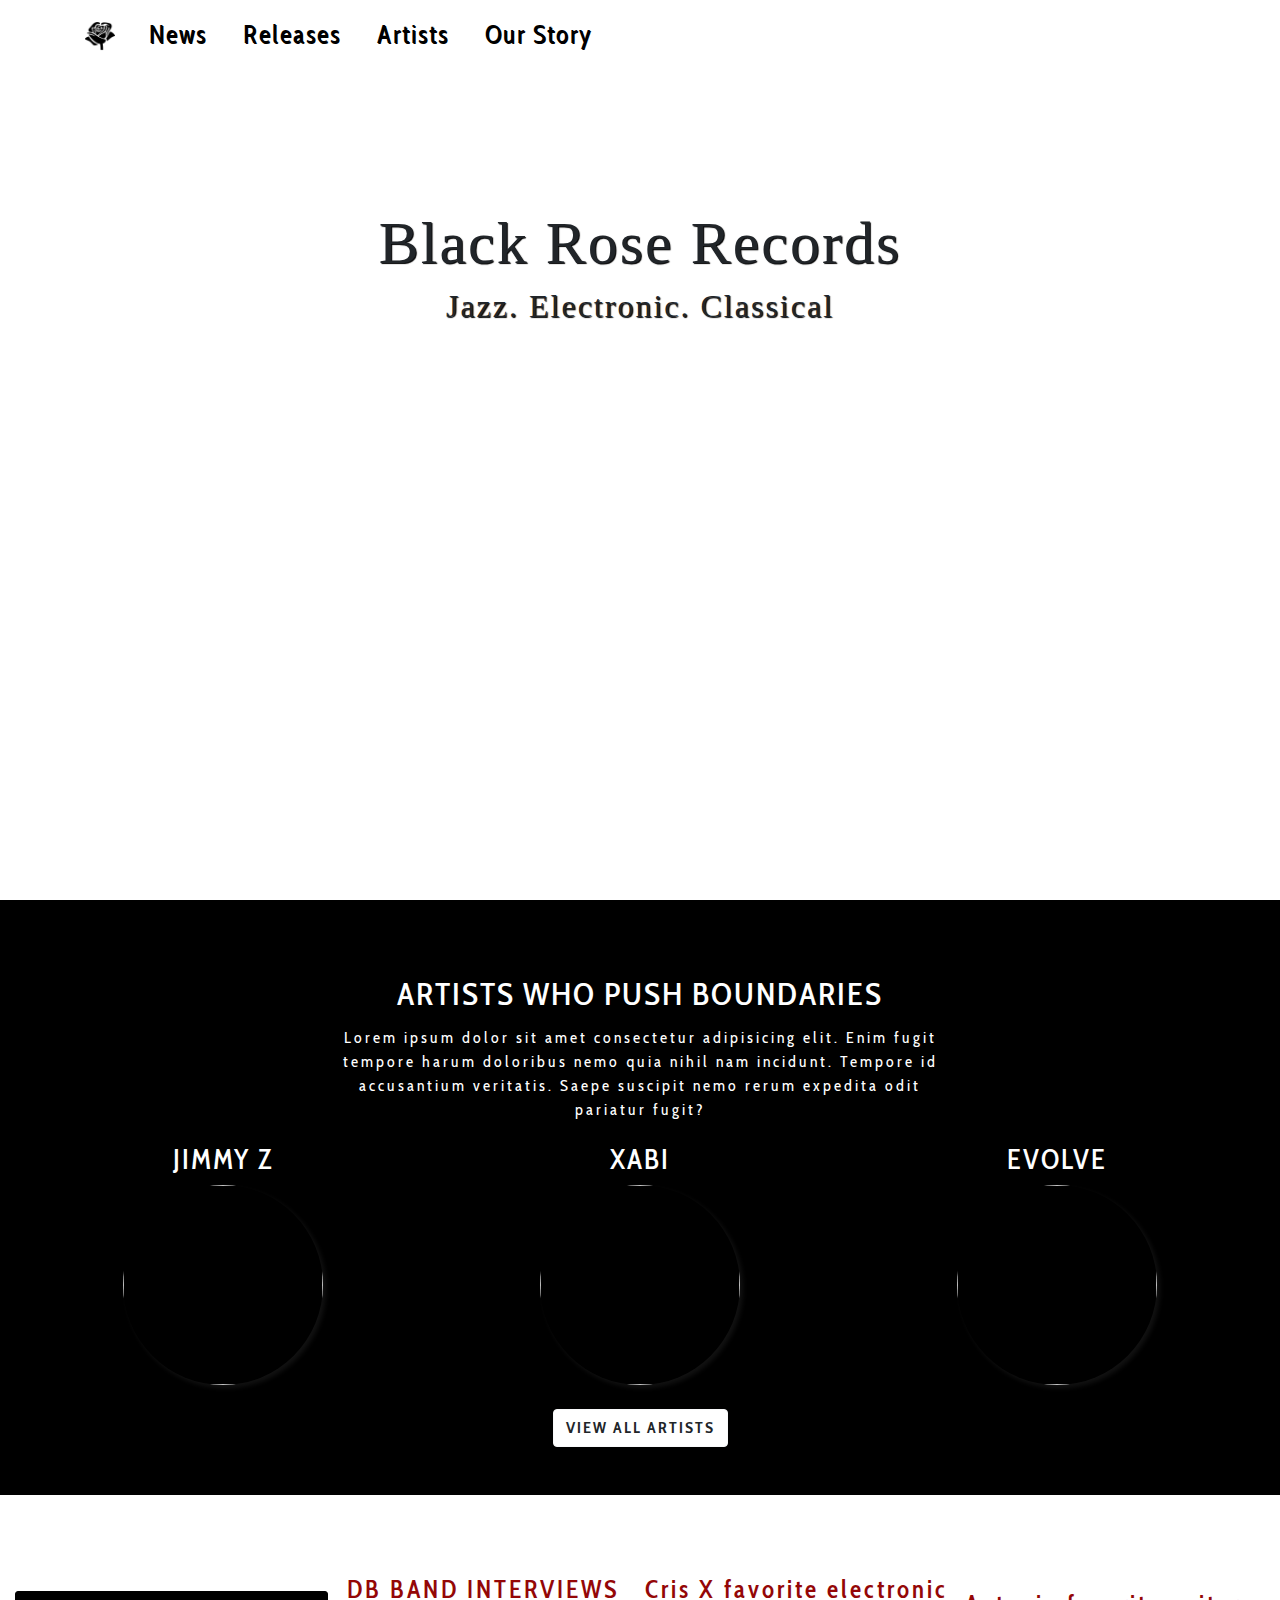
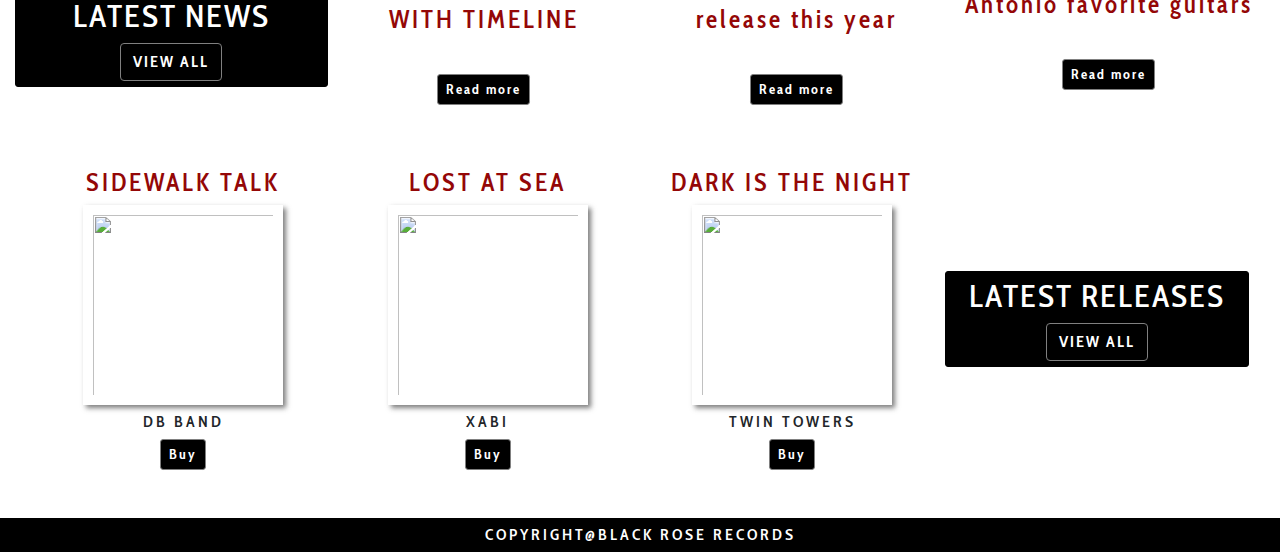
==== commit ece127b2: "make artist page" ====
--- a/index.html
+++ b/index.html
@@ -54,7 +54,7 @@
                                 class="sr-only">(current)</span></a>
                     </li>
                     <li class="nav-item">
-                        <a class="nav-link" href="views/artist.html">Artists</a>
+                        <a class="nav-link" href="views/artists.html">Artists</a>
                     </li>
                     <li class="nav-item">
                         <a class="nav-link" href="views/ourstory.html">Our Story</a>
--- a/stylesheets/app.css
+++ b/stylesheets/app.css
@@ -6,6 +6,7 @@
 
 body {
     font-family: 'Cabin Condensed', sans-serif;
+    letter-spacing: 2px;
 }
 
 .navbar {
@@ -74,6 +75,7 @@
     height: 200px;
     border-radius: 50%;
     object-fit: cover;
+    box-shadow: 3px 3px 5px #1f1f1f94;
 }
 
 #infoTwo {
@@ -113,6 +115,7 @@
 .smallimg {
     width: 200px;
     object-fit: cover;
+    box-shadow: 3px 3px 5px #1f1f1f94;
 }
 
 .albumimg {
@@ -120,6 +123,7 @@
     height: 200px;
     padding: 10px;
     object-fit: cover;
+    box-shadow: 3px 3px 5px #1f1f1f94;
 }
 
 .btn-light {
@@ -149,7 +153,7 @@
 
 /* MEDIA SECTION */
 
-@media (min-height: )
+
 
 @media (max-width: 1300px) { 
 
@@ -157,14 +161,6 @@
         max-width: 100%;
     }
     
-    .title h1 {
-       
-    }
-
-    .title h2 {
-       
-    }
-  
 
     .navbar-brand img {
         width: 30px;
@@ -258,6 +254,12 @@
         font-size: 24px;
     }
 
+    .profile {
+        display: block;
+        width: 100%;
+        margin: 0 auto;
+     
+    }
 
  }
 
@@ -271,10 +273,82 @@
     margin: 0px;
     border: 0px;
     border-radius: 15px;
-    box-shadow: 3px 3px 5px #1f1f1f94
+    box-shadow: 3px 3px 5px #1f1f1f94;
+    object-fit: cover;
+    object-position: 50% 50%;
 
 }
 
 #coverpage {
     padding-top: 23vh;
-}+}
+
+.footer {
+    min-height: 5vh;
+    background-color: black;
+    text-align: center;
+    color: white;
+    display: flex;
+    flex-direction: row;
+    justify-content: center;
+    float: left;
+    width: 100%;
+    padding-top: 10px;
+   
+}
+
+
+#body {
+    min-height: 95vh;
+    padding-top: 125px;
+    display: flex;
+    flex-direction: column;
+    align-items: center;
+   
+
+}
+
+#artists {
+    
+    padding-top: 5%;
+    max-width: 100%;
+    text-shadow: 1px 1px 5px #00000042;
+    align-items: center;
+  
+}
+.profile {
+    min-width: 33%;
+    margin: 10px auto;
+    float: left;
+}
+
+.profile a {
+    color: black;
+    
+}
+
+.profile:hover a   {
+    color: rgb(148, 7, 7);
+    text-decoration: none;
+   
+}
+
+.profile:hover img {
+    border: 5px solid rgb(148, 7, 7);
+   
+}
+
+.body h1 {
+    margin: 0 auto;
+}
+
+#artists img {
+    max-width: 200px;
+    height: 200px;
+    object-fit: cover;
+    border-radius: 50%;
+    margin: 10px;
+    box-shadow: 3px 3px 5px #1f1f1f94;
+   
+
+}
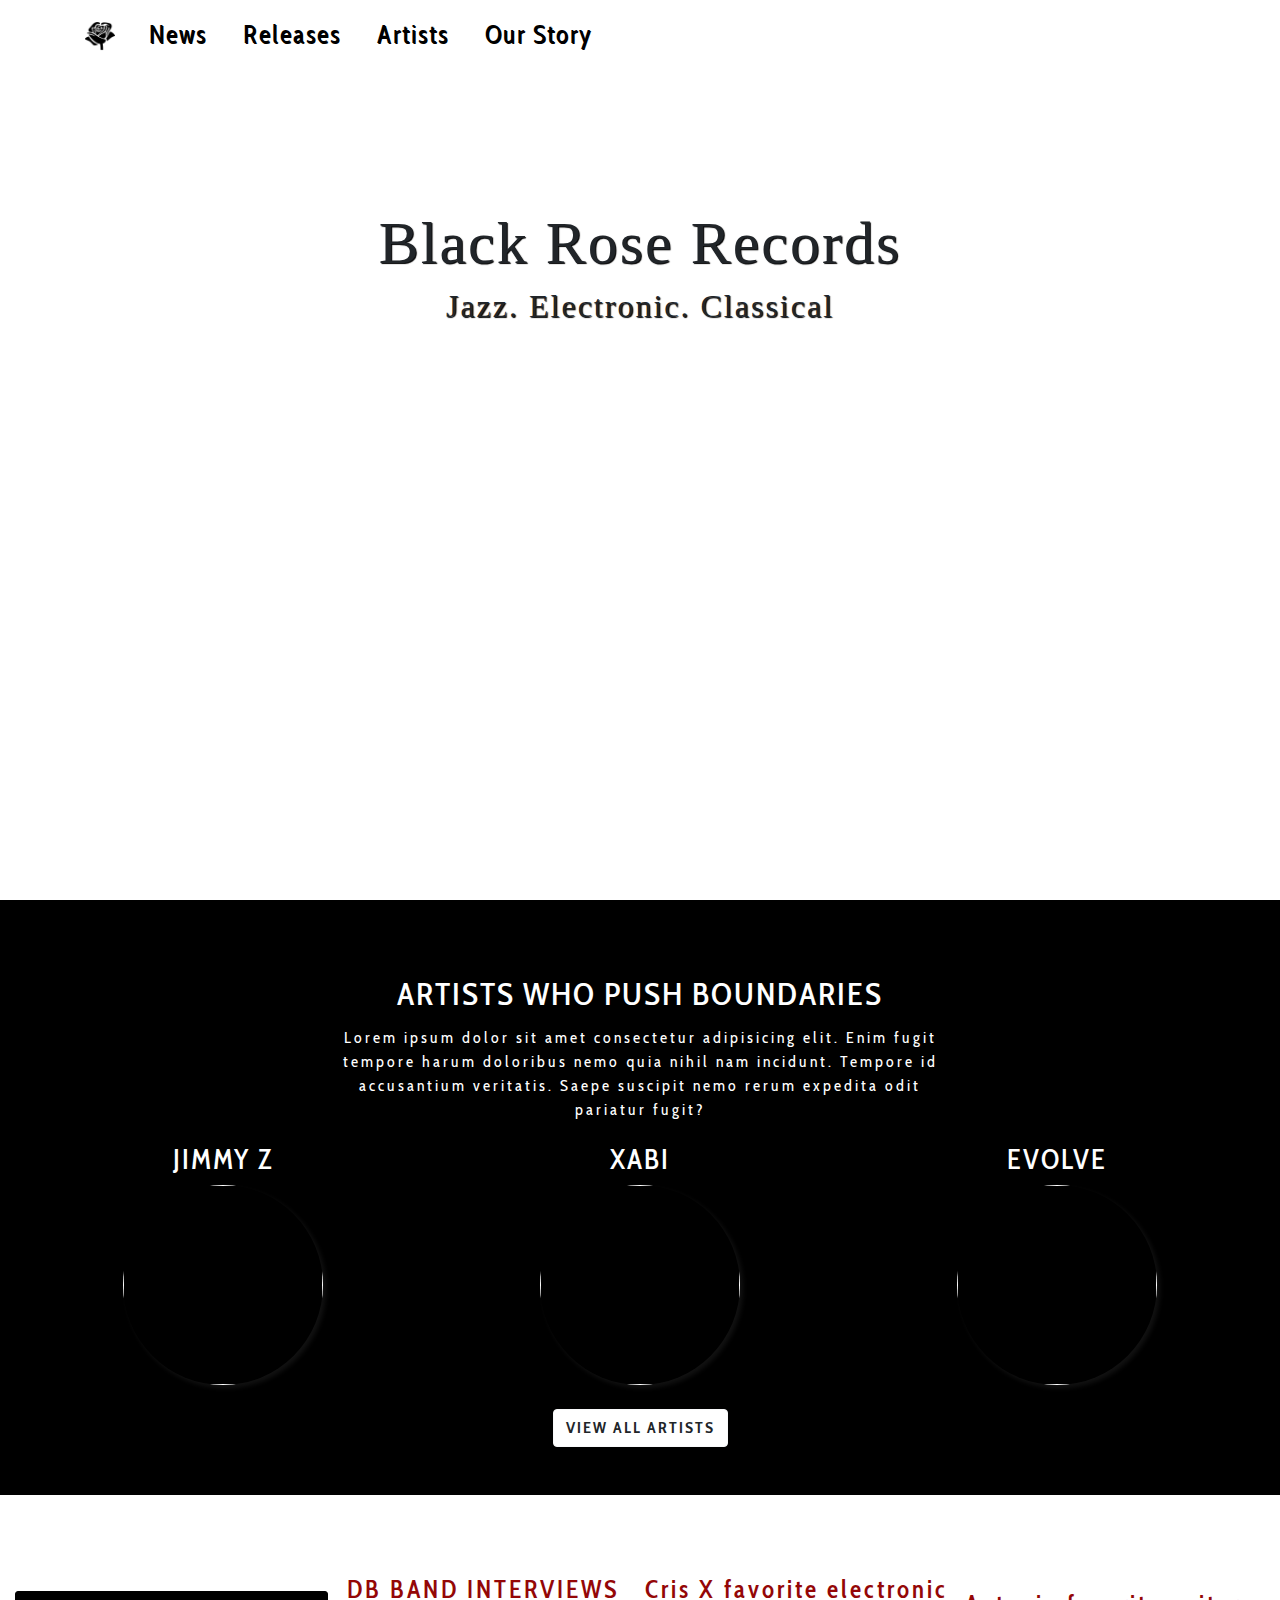
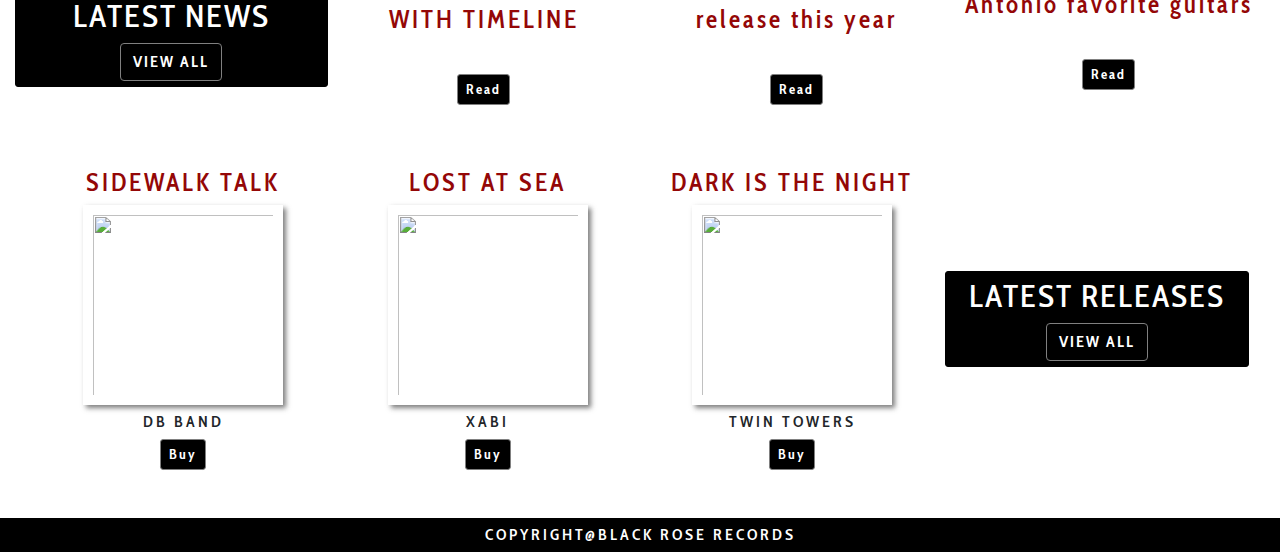
==== commit aac38fee: "make new pages" ====
--- a/index.html
+++ b/index.html
@@ -79,14 +79,15 @@
         </div>
         <div class="row d-none d-sm-block mt-4 justify-content-end">
             <div class="col d-inline-flex flex-row justify-content-center">
-                    <img class="img-fluid coverpics"
-                        src="https://images.unsplash.com/photo-1503853585905-d53f628e46ac?ixlib=rb-1.2.1&ixid=eyJhcHBfaWQiOjEyMDd9&auto=format&fit=crop&w=500&q=60"
-                        alt="">
-                    <img class="img-fluid coverpics"
-                        src="https://images.pexels.com/photos/1694900/pexels-photo-1694900.jpeg?auto=compress&cs=tinysrgb&dpr=1&w=500"
-                        alt="">
-                    <img class="img-fluid coverpics justify-content-center"
-                        src="https://images.pexels.com/photos/1813211/pexels-photo-1813211.jpeg?auto=compress&cs=tinysrgb&dpr=1&w=500"             alt="">
+                <img class="img-fluid coverpics"
+                    src="https://images.unsplash.com/photo-1503853585905-d53f628e46ac?ixlib=rb-1.2.1&ixid=eyJhcHBfaWQiOjEyMDd9&auto=format&fit=crop&w=500&q=60"
+                    alt="">
+                <img class="img-fluid coverpics"
+                    src="https://images.pexels.com/photos/1694900/pexels-photo-1694900.jpeg?auto=compress&cs=tinysrgb&dpr=1&w=500"
+                    alt="">
+                <img class="img-fluid coverpics justify-content-center"
+                    src="https://images.pexels.com/photos/1813211/pexels-photo-1813211.jpeg?auto=compress&cs=tinysrgb&dpr=1&w=500"
+                    alt="">
             </div>
         </div>
     </div>
@@ -111,27 +112,32 @@
 
         <div id="artistCarousel" class="row no-gutters text-center pb-4">
             <div class="col-4">
-                <div>
-                    <h3>JIMMY Z</h3>
-                    <img class="bandProfile img-fluid"
+                <div class="highlight">
+                    <a href=""><h3>JIMMY Z</h3></a>
+                    <a href=""><img class="bandProfile img-fluid"
                         src="https://images.pexels.com/photos/1358817/pexels-photo-1358817.jpeg?auto=compress&cs=tinysrgb&dpr=1&w=500"
-                        alt="">
+                        alt=""></a>
                 </div>
             </div>
             <div class="col-4">
-                <div>
-                    <h3>XABI</h3>
-                    <img class="bandProfile img-fluid"
-                        src="https://images.pexels.com/photos/2350325/pexels-photo-2350325.jpeg?auto=compress&cs=tinysrgb&dpr=1&w=500"
-                        alt="">
+                <div class="highlight">
+                    <a href="">
+                        <h3>XABI</h3>
+                    </a>
+                    <a href=""><img class="bandProfile img-fluid"
+                            src="https://images.pexels.com/photos/2350325/pexels-photo-2350325.jpeg?auto=compress&cs=tinysrgb&dpr=1&w=500"
+                            alt=""></a>
                 </div>
             </div>
             <div class="col-4">
-                <div>
-                    <h3>EVOLVE</h3>
-                    <img class="bandProfile img-fluid"
-                        src="https://images.unsplash.com/photo-1486092642310-0c4e84309adb?ixlib=rb-1.2.1&ixid=eyJhcHBfaWQiOjEyMDd9&auto=format&fit=crop&w=500&q=60"
-                        alt="">
+                <div class="highlight">
+                    <a href="">
+                        <h3>EVOLVE</h3>
+                    </a>
+                    <a href=""> <img class="bandProfile img-fluid"
+                            src="https://images.unsplash.com/photo-1486092642310-0c4e84309adb?ixlib=rb-1.2.1&ixid=eyJhcHBfaWQiOjEyMDd9&auto=format&fit=crop&w=500&q=60"
+                            alt=""></a>
+
                 </div>
             </div>
             <div class="col-12 my-4 text-center order-first order-lg-last">
@@ -153,17 +159,17 @@
                     src="https://images.pexels.com/photos/2479312/pexels-photo-2479312.jpeg?auto=compress&cs=tinysrgb&dpr=1&w=500"
                     alt="">
                 <div>
-                    <a class="btn btn-sm btn-dark mt-2" href="">Read more</a>
+                    <a class="btn btn-sm btn-dark mt-2" href="">Read</a>
                 </div>
 
             </div>
             <div class="col-12 col-lg-3 text-center">
                 <h3>Cris X favorite electronic release this year</h3>
                 <img class="img-fluid smallimg"
-                    src="https://images.pexels.com/photos/2479312/pexels-photo-2479312.jpeg?auto=compress&cs=tinysrgb&dpr=1&w=500"
+                    src="https://images.unsplash.com/photo-1473968217939-ab9d99b2eacb?ixlib=rb-1.2.1&ixid=eyJhcHBfaWQiOjEyMDd9&auto=format&fit=crop&w=500&q=60"
                     alt="">
                 <div>
-                    <a class="btn btn-sm btn-dark mt-2" href="">Read more</a>
+                    <a class="btn btn-sm btn-dark mt-2" href="">Read</a>
                 </div>
 
             </div>
@@ -173,7 +179,7 @@
                     src="https://images.pexels.com/photos/210766/pexels-photo-210766.jpeg?auto=compress&cs=tinysrgb&dpr=1&w=500"
                     alt="">
                 <div>
-                    <a class="btn btn-sm btn-dark mt-2" href="">Read more</a>
+                    <a class="btn btn-sm btn-dark mt-2" href="">Read</a>
                 </div>
             </div>
         </div>
--- a/stylesheets/app.css
+++ b/stylesheets/app.css
@@ -183,7 +183,11 @@
 
  @media (max-width: 990px) {
      
-
+    .albums {
+        display: block;
+        width: 50%;
+        margin: 0 auto;
+    }
 
 
 
@@ -210,6 +214,9 @@
         height: 100px;
        
     }
+
+
+    
 
 
 
@@ -259,6 +266,12 @@
         width: 100%;
         margin: 0 auto;
      
+    }
+
+    .albums {
+        display: block;
+        width: 100%;
+        margin: 0 auto;
     }
 
  }
@@ -308,7 +321,7 @@
 
 }
 
-#artists {
+#artists, #releases {
     
     padding-top: 5%;
     max-width: 100%;
@@ -321,19 +334,29 @@
     margin: 10px auto;
     float: left;
 }
-
+.albums {
+    min-width: 33%;
+    margin: 25px auto;
+    float: left;
+    
+    
+}
 .profile a {
     color: black;
     
 }
 
-.profile:hover a   {
+.highlight a {
+    color: white;
+}
+
+.profile:hover a, .highlight:hover a {
     color: rgb(148, 7, 7);
     text-decoration: none;
    
 }
 
-.profile:hover img {
+.profile:hover img, .highlight:hover img {
     border: 5px solid rgb(148, 7, 7);
    
 }
@@ -352,3 +375,26 @@
    
 
 }
+
+#releases img {
+    max-width: 200px;
+    height: 200px;
+    object-fit: cover;
+    margin: 10px;
+    box-shadow: 3px 3px 5px #1f1f1f94;
+    padding: 10px;
+}
+
+.albums p {
+    font-style: italic;
+}
+
+.articleimg {
+    max-width: 500px; object-fit: cover;
+}
+
+.colortitle {
+    color: rgb(148, 7, 7);
+    text-transform: uppercase;
+}
+
